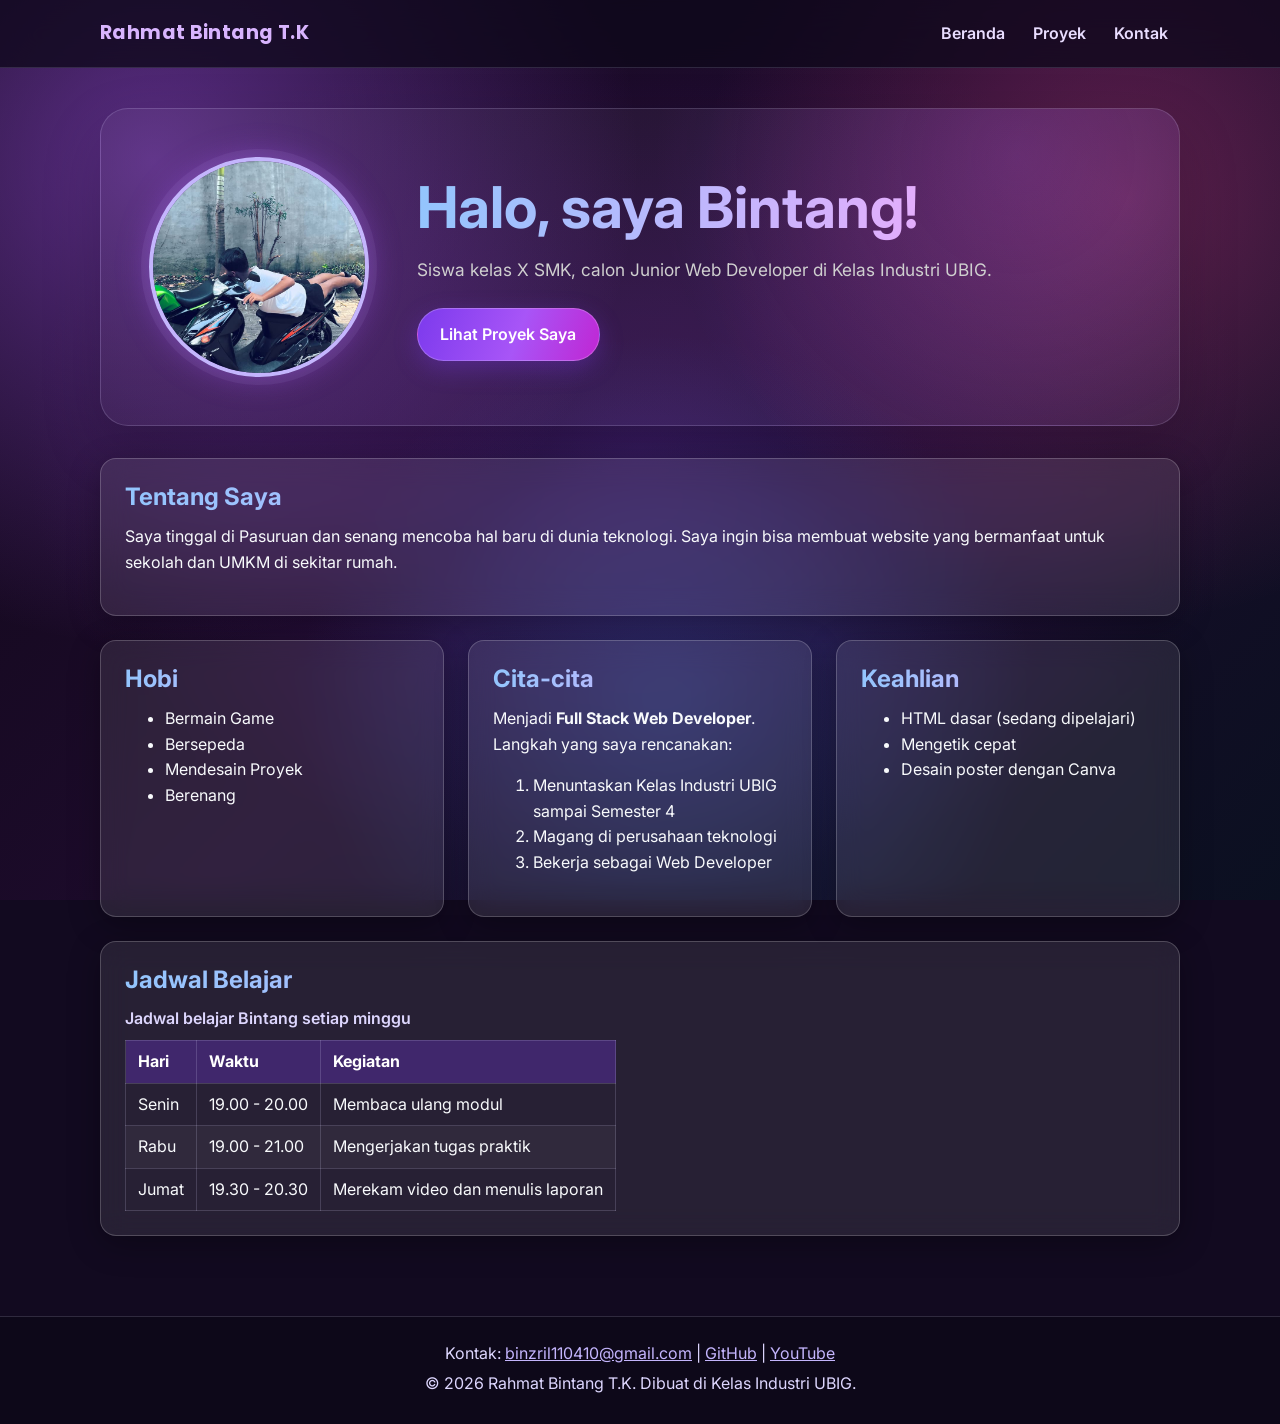
==== index.html @ 0a8d5d0e "Membuat program kasir kantin" ====
<!DOCTYPE html>
<html lang="id">
<head>
  <meta charset="UTF-8">
  <meta name="viewport" content="width=device-width, initial-scale=1.0">
  <title>Rahmat Bintang T.K | Beranda</title>
  <link rel="preconnect" href="https://fonts.googleapis.com">
  <link rel="preconnect" href="https://fonts.gstatic.com" crossorigin>
  <link href="https://fonts.googleapis.com/css2?family=Inter:wght@400;600&family=Poppins:wght@600;700&display=swap" rel="stylesheet">
  <link rel="stylesheet" href="css/style.css">
  <script src="js/latihan.js" defer></script>
  <script src="js/logika.js" defer></script>
</head>
<body>
  <header>
    <div class="container navbar">
      <h1>Rahmat Bintang T.K</h1>
      <nav class="menu-laptop">
        <ul>
          <li><a href="index.html">Beranda</a></li>
          <li><a href="proyek.html">Proyek</a></li>
          <li><a href="kontak.html">Kontak</a></li>
        </ul>
      </nav>
      <!-- Tantangan: menu ponsel yang bisa dibuka-tutup -->
      <details class="menu-ponsel">
        <summary aria-label="Buka menu navigasi">Menu</summary>
        <nav>
          <ul>
            <li><a href="index.html">Beranda</a></li>
            <li><a href="proyek.html">Proyek</a></li>
            <li><a href="kontak.html">Kontak</a></li>
          </ul>
        </nav>
      </details>
    </div>
  </header>

  <main>
    <div class="container">
      <section class="hero">
        <img src="bintang.jpeg" alt="Foto profil Bintang" width="180">
        <div>
          <h2>Halo, saya Bintang!</h2>
          <p>Siswa kelas X SMK, calon Junior Web Developer di Kelas Industri UBIG.</p>
          <a href="proyek.html" class="tombol">Lihat Proyek Saya</a>
        </div>
      </section>

      <section class="kartu">
        <h2>Tentang Saya</h2>
        <p>Saya tinggal di Pasuruan dan senang mencoba hal baru
          di dunia teknologi. Saya ingin bisa membuat website yang
          bermanfaat untuk sekolah dan UMKM di sekitar rumah.</p>
      </section>

      <div class="daftar-kartu">
        <section class="kartu">
          <h2>Hobi</h2>
          <ul>
            <li>Bermain Game</li>
            <li>Bersepeda</li>
            <li>Mendesain Proyek</li>
            <li>Berenang</li>
          </ul>
        </section>

        <section class="kartu">
          <h2>Cita-cita</h2>
          <p>Menjadi <strong>Full Stack Web Developer</strong>. Langkah yang saya rencanakan:</p>
          <ol>
            <li>Menuntaskan Kelas Industri UBIG sampai Semester 4</li>
            <li>Magang di perusahaan teknologi</li>
            <li>Bekerja sebagai Web Developer</li>
          </ol>
        </section>

        <section class="kartu">
          <h2>Keahlian</h2>
          <ul>
            <li>HTML dasar (sedang dipelajari)</li>
            <li>Mengetik cepat</li>
            <li>Desain poster dengan Canva</li>
          </ul>
        </section>
      </div>

      <section class="kartu">
        <h2>Jadwal Belajar</h2>
        <table>
          <caption>Jadwal belajar Bintang setiap minggu</caption>
          <thead>
            <tr>
              <th>Hari</th>
              <th>Waktu</th>
              <th>Kegiatan</th>
            </tr>
          </thead>
          <tbody>
            <tr>
              <td>Senin</td>
              <td>19.00 - 20.00</td>
              <td>Membaca ulang modul</td>
            </tr>
            <tr>
              <td>Rabu</td>
              <td>19.00 - 21.00</td>
              <td>Mengerjakan tugas praktik</td>
            </tr>
            <tr>
              <td>Jumat</td>
              <td>19.30 - 20.30</td>
              <td>Merekam video dan menulis laporan</td>
            </tr>
          </tbody>
        </table>
      </section>
    </div>
  </main>

  <footer>
    <p>Kontak: <a href="mailto:binzril110410@gmail.com">binzril110410@gmail.com</a> |
      <a href="https://github.com/BIINT4NG/portofolio-bintang" target="_blank" rel="noreferrer">GitHub</a> |
      <a href="https://www.youtube.com/@Rhmat%C3%9Fintang" target="_blank" rel="noreferrer">YouTube</a></p>
    <p>&copy; 2026 Rahmat Bintang T.K. Dibuat di Kelas Industri UBIG.</p>
  </footer>
</body>
</html>
---- css/style.css ----
/* Gaya portofolio Andi Pratama
   Palet: #1D3557 (utama), #E63946 (aksen), #F1FAEE (latar)
   Huruf: Poppins (judul), Inter (isi)
   Tata letak: mobile first, titik ubah 768px (tablet) dan 1024px (laptop) */

/* 1. Reset */
* {
  box-sizing: border-box;
  margin: 0;
}

img {
  max-width: 100%;
  height: auto;
}

/* 2. Dasar halaman: warna dan huruf */
body {
  font-family: "Inter", Arial, sans-serif;
  font-size: 1rem;
  line-height: 1.6;
  color: #e2e8f0;
  margin: 0;
  background-color: #120a20;

  background-image:
    radial-gradient(
      circle at 12% 18%,
      rgba(168, 85, 247, 0.48),
      transparent 36%),

    radial-gradient(
      circle at 88% 22%,
      rgba(236, 72, 153, 0.32),
      transparent 32%),

    radial-gradient(
      circle at 52% 78%,
      rgba(59, 130, 246, 0.24),
      transparent 38%),

    radial-gradient(
      ellipse at 50% 50%,
      rgba(88, 28, 135, 0.42),
      transparent 68%),

    linear-gradient(
      135deg,
      #100817,
      #1d0b2c,
      #0b1021
    );

  background-attachment: fixed;
  background-size: cover;
  min-height: 100vh;
}

h2 {
  background: linear-gradient(90deg, #93c5fd, #c4b5fd 55%, #f0abfc);
  -webkit-background-clip: text;
  -webkit-text-fill-color: transparent;
  background-clip: text;
  font-weight: 700;
  line-height: 1.2;
  margin-bottom: 0.75rem;
}

h1,
h3 {
  font-family: "Poppins", Arial, sans-serif;
  color: #f0e7ff;
  line-height: 1.3;
}

h3 {
  margin-bottom: 0.75rem;
}

p,
ul,
ol {
  margin-bottom: 1rem;
}

a {
  color: #c4b5fd;
  transition: color 180ms ease;
}

a:hover {
  color: #f0abfc;
}

/* 3. Wadah, header, dan menu */
.container {
  max-width: 1120px;
  margin: 0 auto;
  padding: 0 1.25rem;
}

header {
  position: sticky;
  top: 0;
  z-index: 10;
  background: rgba(15, 8, 28, 0.78);
  -webkit-backdrop-filter: blur(18px);
  backdrop-filter: blur(18px);
  color: #fdfcfc;
  padding: 0.8rem 0;
  border-bottom: 1px solid rgba(221, 214, 254, 0.15);
}

header h1 {
  color: #d8b4fe;
  font-size: 1.2rem;
  letter-spacing: 0.02em;
}

.navbar {
  display: flex;
  flex-wrap: wrap;
  justify-content: space-between;
  align-items: center;
  gap: 0.5rem;
}

nav ul {
  display: flex;
  gap: 0.25rem;
  padding: 0;
  margin: 0;
  list-style: none;
}

nav a {
  display: inline-block;
  padding: 0.5rem 0.75rem;
  border-radius: 999px;
  color: #e9ddff;
  font-weight: 600;
  text-decoration: none;
  transition: background-color 180ms ease, color 180ms ease, transform 180ms ease;
}

nav a:hover {
  background: rgba(196, 181, 253, 0.14);
  color: #ffffff;
  transform: translateY(-1px);
}

/* Tantangan: menu ponsel buka-tutup dengan details */
.menu-laptop {
  display: none;
}

.menu-ponsel summary {
  padding: 0.5rem 0.75rem;
  border: 1px solid rgba(221, 214, 254, 0.35);
  border-radius: 999px;
  font-weight: 600;
  cursor: pointer;
  list-style: none;
}

.menu-ponsel summary::-webkit-details-marker {
  display: none;
}

.menu-ponsel[open] {
  position: relative;
}

.menu-ponsel nav {
  position: absolute;
  top: calc(100% + 0.5rem);
  right: 0;
  min-width: 10rem;
  padding: 0.5rem;
  border: 1px solid rgba(221, 214, 254, 0.2);
  border-radius: 14px;
  background: rgba(22, 12, 39, 0.96);
  box-shadow: 0 16px 36px rgba(0, 0, 0, 0.32);
}

.menu-ponsel ul {
  flex-direction: column;
  gap: 0.25rem;
  margin: 0;
}

/* 4. Isi utama, hero, dan kartu */
main {
  padding: 1.5rem 0;
}

.hero {
  display: flex;
  flex-direction: column;
  align-items: center;
  gap: 2rem;
  margin-bottom: 2rem;
  padding: 2rem 1.25rem;
  border: 1px solid rgba(221, 214, 254, 0.18);
  border-radius: 28px;
  background-color: rgba(255, 255, 255, 0.045);
  background-image: radial-gradient(circle at 85% 15%, rgba(168, 85, 247, 0.2), transparent 38%);
  box-shadow: 0 24px 60px rgba(0, 0, 0, 0.2);
  text-align: center;
}

.hero img {
  flex: 0 0 auto;
  border: 4px solid #c4b5fd;
  border-radius: 50%;
  object-fit: cover;
  width: 180px;
  height: 180px;
  box-shadow: 0 0 0 8px rgba(196, 181, 253, 0.08), 0 0 32px rgba(168, 85, 247, 0.42);
}

.hero h2 {
  margin-bottom: 0.85rem;
  font-size: clamp(2.2rem, 8vw, 3.6rem);
}

.hero p {
  max-width: 38rem;
  margin-bottom: 1.5rem;
  color: #cfcfcf;
  font-size: 1.08rem;
}

.tombol {
  display: inline-block;
  padding: 0.8rem 1.4rem;
  border: 1px solid rgba(255, 255, 255, 0.22);
  border-radius: 999px;
  background: linear-gradient(110deg, #7c3aed, #a855f7 55%, #c026d3);
  color: #ffffff;
  font-weight: 600;
  text-decoration: none;
  box-shadow: 0 8px 24px rgba(124, 58, 237, 0.32);
  transition: transform 180ms ease, box-shadow 180ms ease;
}

.tombol:hover {
  color: #ffffff;
  transform: translateY(-2px);
  box-shadow: 0 12px 30px rgba(168, 85, 247, 0.42);
}

.kartu {
  color: #f8fafc;
  background: rgba(255, 255, 255, 0.09);
  -webkit-backdrop-filter: blur(14px);
  backdrop-filter: blur(14px);
  padding: 1rem;
  margin-bottom: 1.5rem;
  border: 1px solid rgba(255, 255, 255, 0.2);
  border-radius: 16px;
  box-shadow: 0 8px 32px rgba(0, 0, 0, 0.3);
}

.kartu h2 {
  margin-top: 0;
}

.daftar-kartu {
  display: flex;
  flex-wrap: wrap;
  gap: 1.5rem;
  margin-bottom: 1.5rem;
}

.daftar-kartu .kartu {
  flex: 1 1 280px;
  margin-bottom: 0;
  transition: transform 200ms ease, border-color 200ms ease, box-shadow 200ms ease;
}

.daftar-kartu .kartu:hover {
  transform: translateY(-5px);
  border-color: rgba(196, 181, 253, 0.45);
  box-shadow: 0 16px 38px rgba(0, 0, 0, 0.38);
}

article img {
  display: block;
  width: 100%;
  max-height: 220px;
  margin-bottom: 1rem;
  object-fit: cover;
  border-radius: 8px;
  border: 1px solid rgba(255, 255, 255, 0.2);
}

/* 5. Tabel */
table {
  display: block;
  width: 100%;
  overflow-x: auto;
  border-collapse: collapse;
  white-space: nowrap;
}

caption {
  font-weight: 600;
  text-align: left;
  margin-bottom: 0.5rem;
  color: #ddd6fe;
}

th,
td {
  border: 1px solid rgba(221, 214, 254, 0.18);
  padding: 0.5rem 0.75rem;
  text-align: left;
}

th {
  background: rgba(124, 58, 237, 0.3);
  color: #ffffff;
}

tbody tr:nth-child(even) {
  background: rgba(255, 255, 255, 0.045);
}

/* 6. Form */
label {
  font-weight: 600;
}

input,
select,
textarea {
  width: 100%;
  max-width: 22rem;
  padding: 0.6rem;
  margin-top: 0.25rem;
  border: 1px solid rgba(221, 214, 254, 0.28);
  border-radius: 6px;
  background: rgba(18, 10, 32, 0.55);
  color: #f8fafc;
  font-family: inherit;
  font-size: 1rem;
}

input::placeholder,
textarea::placeholder {
  color: #a99abb;
}

input:focus,
select:focus,
textarea:focus {
  outline: 2px solid #c4b5fd;
  outline-offset: 2px;
  border-color: transparent;
}

button {
  padding: 0.75rem 1.5rem;
  border: none;
  border-radius: 6px;
  background: linear-gradient(110deg, #7c3aed, #a855f7 55%, #c026d3);
  color: #FFFFFF;
  font-family: inherit;
  font-size: 1rem;
  font-weight: 600;
  cursor: pointer;
  transition: transform 180ms ease, box-shadow 180ms ease;
}

button:hover {
  transform: translateY(-2px);
  box-shadow: 0 8px 22px rgba(168, 85, 247, 0.35);
}

.kartu details {
  padding: 0.9rem 0;
  border-top: 1px solid rgba(221, 214, 254, 0.16);
}

.kartu details summary {
  color: #f0e7ff;
  font-weight: 600;
  cursor: pointer;
}

.kartu details p {
  margin: 0.75rem 0 0;
  color: #ddd6fe;
}

/* 7. Footer */
footer {
  margin-top: 1rem;
  border-top: 1px solid rgba(221, 214, 254, 0.16);
  background: rgba(12, 7, 23, 0.72);
  color: #ddd6fe;
  text-align: center;
  padding: 1.5rem;
}

footer p {
  margin-bottom: 0.25rem;
}

footer a {
  color: #c4b5fd;
}

/* 8. Tablet: lebar layar 768px ke atas */
@media (min-width: 768px) {
  .menu-laptop {
    display: block;
  }

  .menu-ponsel {
    display: none;
  }

  .hero {
    flex-direction: row;
    padding: 3rem;
    text-align: left;
  }

  .hero img {
    width: 220px;
    height: 220px;
  }

  .kartu {
    padding: 1.5rem;
  }
}

/* 9. Laptop: lebar layar 1024px ke atas */
@media (min-width: 1024px) {
  main {
    padding: 2.5rem 0;
  }

  .hero {
    gap: 3rem;
  }
}

@media (prefers-reduced-motion: reduce) {
  *,
  *::before,
  *::after {
    scroll-behavior: auto !important;
    transition-duration: 0.01ms !important;
  }
}
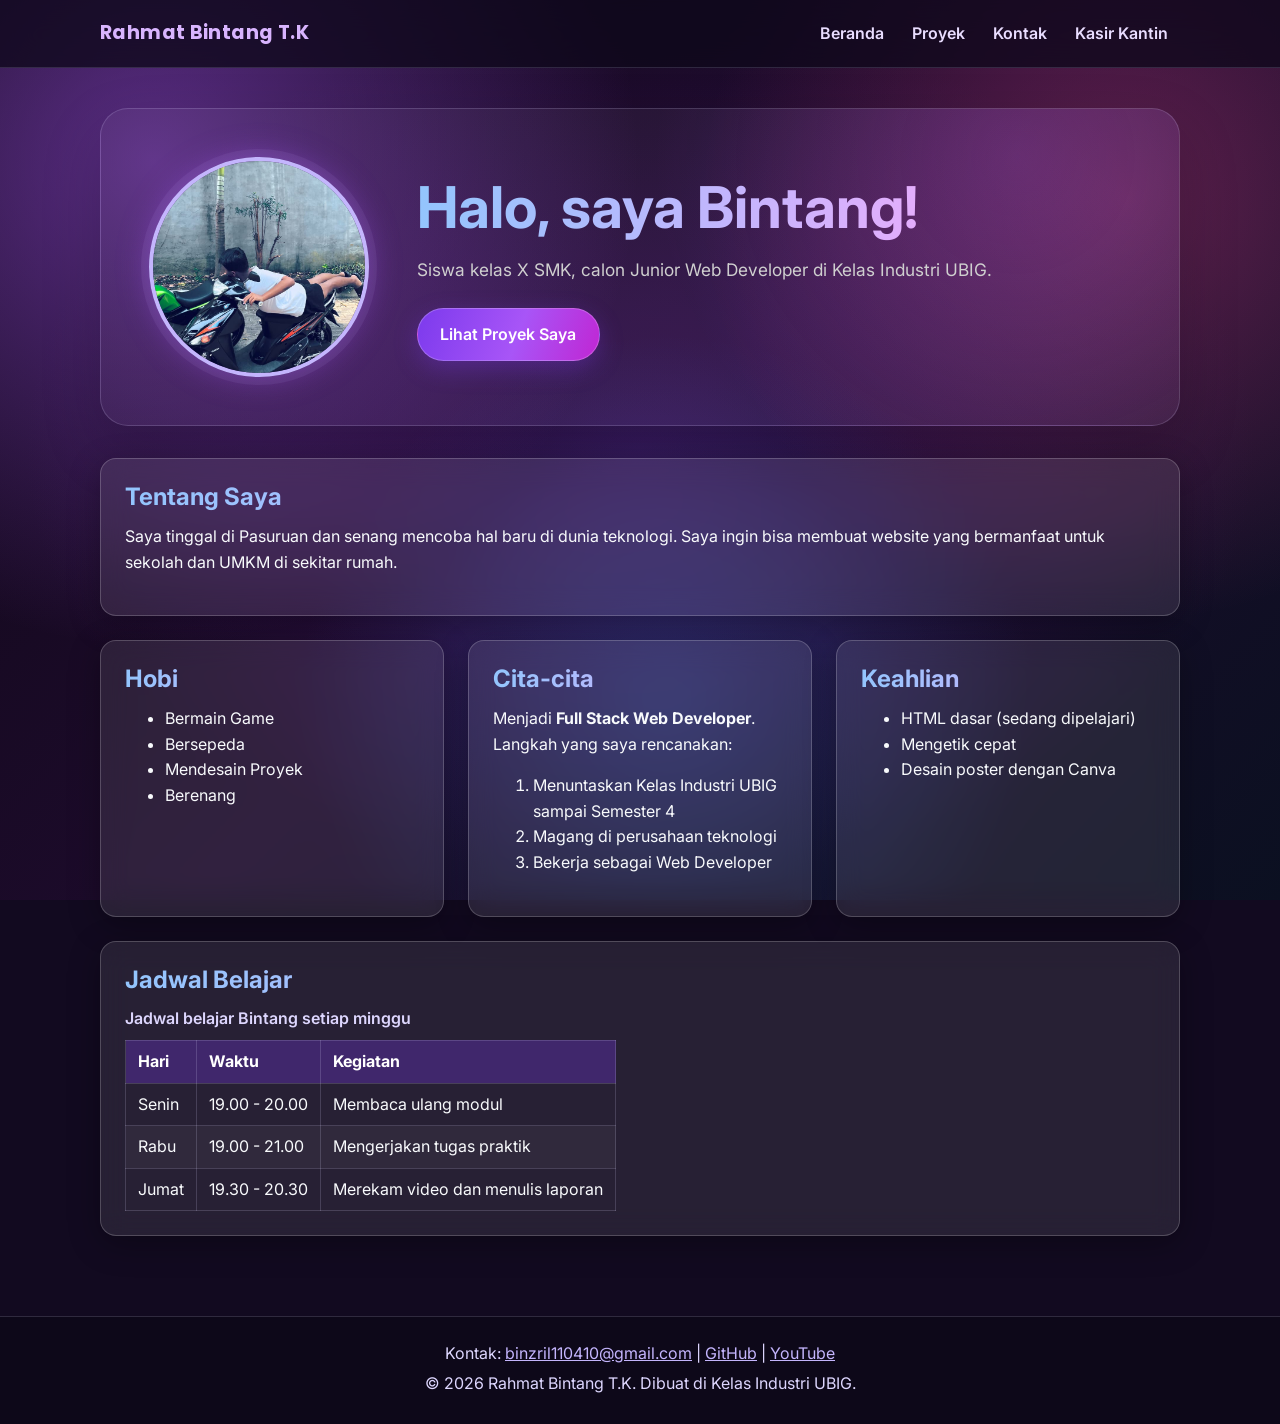
==== commit 7d0d1f12: "feat:Menambah link kasir kantin" ====
--- a/index.html
+++ b/index.html
@@ -20,6 +20,7 @@
           <li><a href="index.html">Beranda</a></li>
           <li><a href="proyek.html">Proyek</a></li>
           <li><a href="kontak.html">Kontak</a></li>
+          <li><a href="kasir-kantin/KasirKantinSMKN1Pasuruan.html">Kasir Kantin</a></li>
         </ul>
       </nav>
       <!-- Tantangan: menu ponsel yang bisa dibuka-tutup -->
@@ -30,6 +31,7 @@
             <li><a href="index.html">Beranda</a></li>
             <li><a href="proyek.html">Proyek</a></li>
             <li><a href="kontak.html">Kontak</a></li>
+            <li><a href="kasir-kantin/KasirKantinSMKN1Pasuruan.html">Kasir Kantin</a></li>
           </ul>
         </nav>
       </details>
--- a/css/style.css
+++ b/css/style.css
@@ -1,8 +1,3 @@
-/* Gaya portofolio Andi Pratama
-   Palet: #1D3557 (utama), #E63946 (aksen), #F1FAEE (latar)
-   Huruf: Poppins (judul), Inter (isi)
-   Tata letak: mobile first, titik ubah 768px (tablet) dan 1024px (laptop) */
-
 /* 1. Reset */
 * {
   box-sizing: border-box;
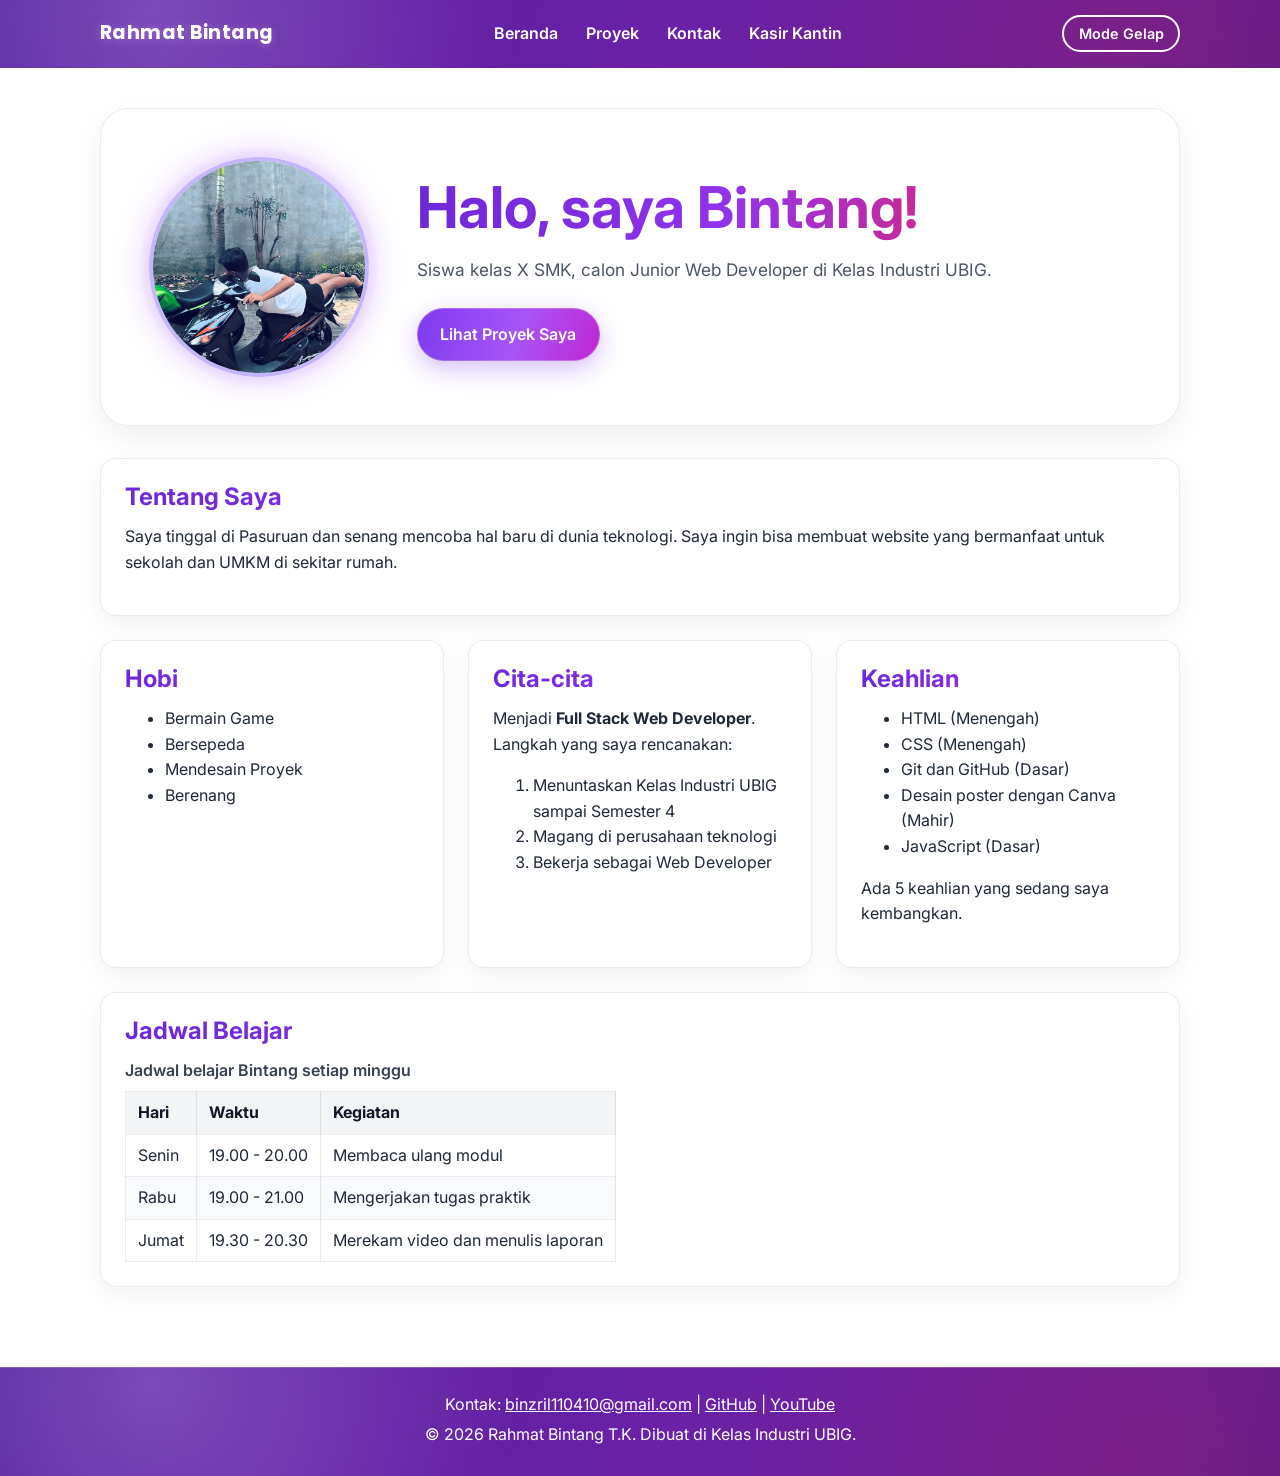
==== commit cb3ef17d: "feat: tambah keahlian dinamis, mode gelap, dan filter proyek" ====
--- a/index.html
+++ b/index.html
@@ -8,13 +8,13 @@
   <link rel="preconnect" href="https://fonts.gstatic.com" crossorigin>
   <link href="https://fonts.googleapis.com/css2?family=Inter:wght@400;600&family=Poppins:wght@600;700&display=swap" rel="stylesheet">
   <link rel="stylesheet" href="css/style.css">
-  <script src="js/latihan.js" defer></script>
-  <script src="js/logika.js" defer></script>
+  <script src="js/main.js" defer></script>
+
 </head>
 <body>
   <header>
     <div class="container navbar">
-      <h1>Rahmat Bintang T.K</h1>
+      <h1>Rahmat Bintang</h1>
       <nav class="menu-laptop">
         <ul>
           <li><a href="index.html">Beranda</a></li>
@@ -23,6 +23,8 @@
           <li><a href="kasir-kantin/KasirKantinSMKN1Pasuruan.html">Kasir Kantin</a></li>
         </ul>
       </nav>
+      <button type="button" id="tombol-tema" class="tombol-tema">Mode Gelap</button>
+
       <!-- Tantangan: menu ponsel yang bisa dibuka-tutup -->
       <details class="menu-ponsel">
         <summary aria-label="Buka menu navigasi">Menu</summary>
@@ -41,7 +43,7 @@
   <main>
     <div class="container">
       <section class="hero">
-        <img src="bintang.jpeg" alt="Foto profil Bintang" width="180">
+        <img src="png/bintang.jpeg" alt="Foto profil Bintang" width="180">
         <div>
           <h2>Halo, saya Bintang!</h2>
           <p>Siswa kelas X SMK, calon Junior Web Developer di Kelas Industri UBIG.</p>
@@ -79,11 +81,8 @@
 
         <section class="kartu">
           <h2>Keahlian</h2>
-          <ul>
-            <li>HTML dasar (sedang dipelajari)</li>
-            <li>Mengetik cepat</li>
-            <li>Desain poster dengan Canva</li>
-          </ul>
+          <ul id="daftar-skill"></ul>
+          <p id="jumlah-skill"></p>
         </section>
       </div>
 
--- a/css/style.css
+++ b/css/style.css
@@ -7,6 +7,17 @@
 img {
   max-width: 100%;
   height: auto;
+}
+
+:root {
+--warna-utama: #1D3557;
+--warna-judul: #1D3557;
+--warna-aksen: #E63946;
+--warna-tautan: #E63946;
+--warna-latar: #F1FAEE;
+--warna-teks: #333333;
+--warna-kartu: #FFFFFF;
+--warna-garis: #DDDDDD;
 }
 
 /* 2. Dasar halaman: warna dan huruf */
@@ -14,45 +25,17 @@
   font-family: "Inter", Arial, sans-serif;
   font-size: 1rem;
   line-height: 1.6;
-  color: #e2e8f0;
+  color: #1f2937;
   margin: 0;
-  background-color: #120a20;
-
-  background-image:
-    radial-gradient(
-      circle at 12% 18%,
-      rgba(168, 85, 247, 0.48),
-      transparent 36%),
-
-    radial-gradient(
-      circle at 88% 22%,
-      rgba(236, 72, 153, 0.32),
-      transparent 32%),
-
-    radial-gradient(
-      circle at 52% 78%,
-      rgba(59, 130, 246, 0.24),
-      transparent 38%),
-
-    radial-gradient(
-      ellipse at 50% 50%,
-      rgba(88, 28, 135, 0.42),
-      transparent 68%),
-
-    linear-gradient(
-      135deg,
-      #100817,
-      #1d0b2c,
-      #0b1021
-    );
-
+  background-color: #ffffff;
+  background-image: none;
   background-attachment: fixed;
   background-size: cover;
   min-height: 100vh;
 }
 
 h2 {
-  background: linear-gradient(90deg, #93c5fd, #c4b5fd 55%, #f0abfc);
+  background: linear-gradient(90deg, #6d28d9, #9333ea 55%, #db2777);
   -webkit-background-clip: text;
   -webkit-text-fill-color: transparent;
   background-clip: text;
@@ -64,7 +47,7 @@
 h1,
 h3 {
   font-family: "Poppins", Arial, sans-serif;
-  color: #f0e7ff;
+  color: #111827;
   line-height: 1.3;
 }
 
@@ -98,18 +81,22 @@
   position: sticky;
   top: 0;
   z-index: 10;
-  background: rgba(15, 8, 28, 0.78);
+  background:
+    radial-gradient(circle at 12% 15%, rgba(216, 180, 254, 0.3), transparent 32%),
+    radial-gradient(circle at 88% 85%, rgba(219, 39, 119, 0.24), transparent 38%),
+    linear-gradient(115deg, #4c1d95, #6b21a8 52%, #581c87);
   -webkit-backdrop-filter: blur(18px);
   backdrop-filter: blur(18px);
-  color: #fdfcfc;
+  color: #111827;
   padding: 0.8rem 0;
-  border-bottom: 1px solid rgba(221, 214, 254, 0.15);
+  border-bottom: 1px solid rgba(15, 23, 42, 0.08);
 }
 
 header h1 {
-  color: #d8b4fe;
+  color: #ffffff;
   font-size: 1.2rem;
   letter-spacing: 0.02em;
+  text-shadow: 0 1px 8px rgba(216, 180, 254, 0.35);
 }
 
 .navbar {
@@ -132,15 +119,15 @@
   display: inline-block;
   padding: 0.5rem 0.75rem;
   border-radius: 999px;
-  color: #e9ddff;
+  color: #ffffff;
   font-weight: 600;
   text-decoration: none;
   transition: background-color 180ms ease, color 180ms ease, transform 180ms ease;
 }
 
 nav a:hover {
-  background: rgba(196, 181, 253, 0.14);
-  color: #ffffff;
+  background: rgba(139, 92, 246, 0.08);
+  color: #111827;
   transform: translateY(-1px);
 }
 
@@ -151,8 +138,9 @@
 
 .menu-ponsel summary {
   padding: 0.5rem 0.75rem;
-  border: 1px solid rgba(221, 214, 254, 0.35);
+  border: 1px solid rgba(255, 255, 255, 0.75);
   border-radius: 999px;
+  color: #ffffff;
   font-weight: 600;
   cursor: pointer;
   list-style: none;
@@ -172,10 +160,10 @@
   right: 0;
   min-width: 10rem;
   padding: 0.5rem;
-  border: 1px solid rgba(221, 214, 254, 0.2);
+  border: 1px solid rgba(76, 11, 108, 0.883);
   border-radius: 14px;
-  background: rgba(22, 12, 39, 0.96);
-  box-shadow: 0 16px 36px rgba(0, 0, 0, 0.32);
+  background: #ffffff;
+  box-shadow: 0 16px 36px rgba(33, 15, 42, 0.549);
 }
 
 .menu-ponsel ul {
@@ -196,11 +184,11 @@
   gap: 2rem;
   margin-bottom: 2rem;
   padding: 2rem 1.25rem;
-  border: 1px solid rgba(221, 214, 254, 0.18);
+  border: 1px solid rgba(15, 23, 42, 0.08);
   border-radius: 28px;
-  background-color: rgba(255, 255, 255, 0.045);
-  background-image: radial-gradient(circle at 85% 15%, rgba(168, 85, 247, 0.2), transparent 38%);
-  box-shadow: 0 24px 60px rgba(0, 0, 0, 0.2);
+  background-color: #ffffff;
+  background-image: none;
+  box-shadow: 0 12px 30px rgba(15, 23, 42, 0.06);
   text-align: center;
 }
 
@@ -222,7 +210,7 @@
 .hero p {
   max-width: 38rem;
   margin-bottom: 1.5rem;
-  color: #cfcfcf;
+  color: #4b5563;
   font-size: 1.08rem;
 }
 
@@ -246,15 +234,15 @@
 }
 
 .kartu {
-  color: #f8fafc;
-  background: rgba(255, 255, 255, 0.09);
+  color: #1f2937;
+  background: #ffffff;
   -webkit-backdrop-filter: blur(14px);
   backdrop-filter: blur(14px);
   padding: 1rem;
   margin-bottom: 1.5rem;
-  border: 1px solid rgba(255, 255, 255, 0.2);
+  border: 1px solid rgba(15, 23, 42, 0.08);
   border-radius: 16px;
-  box-shadow: 0 8px 32px rgba(0, 0, 0, 0.3);
+  box-shadow: 0 8px 24px rgba(15, 23, 42, 0.05);
 }
 
 .kartu h2 {
@@ -268,16 +256,35 @@
   margin-bottom: 1.5rem;
 }
 
+.galeri-proyek {
+  display: grid;
+  grid-template-columns: repeat(auto-fit, minmax(min(100%, 420px), 1fr));
+  align-items: stretch;
+}
+
 .daftar-kartu .kartu {
   flex: 1 1 280px;
   margin-bottom: 0;
   transition: transform 200ms ease, border-color 200ms ease, box-shadow 200ms ease;
 }
 
+.galeri-proyek .kartu {
+  display: flex;
+  flex-direction: column;
+}
+
 .daftar-kartu .kartu:hover {
   transform: translateY(-5px);
   border-color: rgba(196, 181, 253, 0.45);
   box-shadow: 0 16px 38px rgba(0, 0, 0, 0.38);
+}
+
+.galeri-proyek .kartu img {
+  height: auto;
+  max-height: 560px;
+  object-fit: contain;
+  background: #f3f4f6;
+  border: 1px solid #d1d5db;
 }
 
 article img {
@@ -303,23 +310,23 @@
   font-weight: 600;
   text-align: left;
   margin-bottom: 0.5rem;
-  color: #ddd6fe;
+  color: #374151;
 }
 
 th,
 td {
-  border: 1px solid rgba(221, 214, 254, 0.18);
+  border: 1px solid rgba(15, 23, 42, 0.08);
   padding: 0.5rem 0.75rem;
   text-align: left;
 }
 
 th {
-  background: rgba(124, 58, 237, 0.3);
-  color: #ffffff;
+  background: #f3f4f6;
+  color: #111827;
 }
 
 tbody tr:nth-child(even) {
-  background: rgba(255, 255, 255, 0.045);
+  background: #f9fafb;
 }
 
 /* 6. Form */
@@ -334,17 +341,17 @@
   max-width: 22rem;
   padding: 0.6rem;
   margin-top: 0.25rem;
-  border: 1px solid rgba(221, 214, 254, 0.28);
+  border: 1px solid rgba(15, 23, 42, 0.12);
   border-radius: 6px;
-  background: rgba(18, 10, 32, 0.55);
-  color: #f8fafc;
+  background: #ffffff;
+  color: #111827;
   font-family: inherit;
   font-size: 1rem;
 }
 
 input::placeholder,
 textarea::placeholder {
-  color: #a99abb;
+  color: #6b7280;
 }
 
 input:focus,
@@ -379,22 +386,25 @@
 }
 
 .kartu details summary {
-  color: #f0e7ff;
+  color: #111827;
   font-weight: 600;
   cursor: pointer;
 }
 
 .kartu details p {
   margin: 0.75rem 0 0;
-  color: #ddd6fe;
+  color: #4b5563;
 }
 
 /* 7. Footer */
 footer {
   margin-top: 1rem;
-  border-top: 1px solid rgba(221, 214, 254, 0.16);
-  background: rgba(12, 7, 23, 0.72);
-  color: #ddd6fe;
+  border-top: 1px solid rgba(255, 255, 255, 0.2);
+  background:
+    radial-gradient(circle at 12% 15%, rgba(216, 180, 254, 0.3), transparent 32%),
+    radial-gradient(circle at 88% 85%, rgba(219, 39, 119, 0.24), transparent 38%),
+    linear-gradient(115deg, #4c1d95, #6b21a8 52%, #581c87);
+  color: #ffffff;
   text-align: center;
   padding: 1.5rem;
 }
@@ -404,7 +414,7 @@
 }
 
 footer a {
-  color: #c4b5fd;
+  color: #ffffff;
 }
 
 /* 8. Tablet: lebar layar 768px ke atas */
@@ -452,3 +462,155 @@
     transition-duration: 0.01ms !important;
   }
 }
+
+/* 10. Tombol tema, filter, dan label kategori */
+.tombol-tema {
+  padding: 0.5rem 0.9rem;
+  border: 2px solid #ffffff;
+  border-radius: 999px;
+  background: transparent;
+  color: #ffffff;
+  font-size: 0.9rem;
+}
+
+.filter {
+  display: flex;
+  flex-wrap: wrap;
+  gap: 0.5rem;
+  margin-bottom: 1rem;
+}
+
+.tombol-filter {
+  padding: 0.5rem 1rem;
+  border: 2px solid var(--warna-garis);
+  border-radius: 999px;
+  background: var(--warna-kartu);
+  color: var(--warna-judul);
+}
+
+.tombol-filter.aktif {
+  border-color: var(--warna-utama);
+  background: var(--warna-utama);
+  color: #ffffff;
+}
+
+.label {
+  display: inline-block;
+  padding: 0.1rem 0.6rem;
+  margin-bottom: 0.5rem;
+  border-radius: 999px;
+  background: var(--warna-latar);
+  color: var(--warna-judul);
+  font-size: 0.85rem;
+  font-weight: 600;
+}
+
+/* 11. Tema gelap */
+body.gelap {
+  background-color: #182433;
+  color: #e3e8ee;
+}
+
+body.gelap header {
+  background: #182433;
+  border-bottom-color: #344356;
+}
+
+body.gelap h1,
+body.gelap h3,
+body.gelap .kartu,
+body.gelap .kartu details summary {
+  color: #e3e8ee;
+}
+
+body.gelap h2 {
+  background: linear-gradient(90deg, #5eead4, #fda4af 55%, #facc15);
+  -webkit-background-clip: text;
+  background-clip: text;
+  color: transparent;
+  -webkit-text-fill-color: transparent;
+}
+
+body.gelap .hero,
+body.gelap .kartu,
+body.gelap footer {
+  background-color: #1b2838;
+  border-color: #344356;
+}
+
+body.gelap footer {
+  background: #182433;
+}
+
+body.gelap .daftar-kartu .kartu {
+  background: linear-gradient(
+    135deg,
+    rgba(94, 234, 212, 0.16),
+    rgba(253, 164, 175, 0.16) 55%,
+    rgba(250, 204, 21, 0.12)
+  );
+}
+
+body.gelap .hero p,
+body.gelap .kartu details p,
+body.gelap caption,
+body.gelap footer {
+  color: #cbd5e1;
+}
+
+body.gelap a,
+body.gelap footer a {
+  color: #dfcafa;
+}
+
+body.gelap th {
+  background: #26364a;
+  color: #e3e8ee;
+}
+
+body.gelap td,
+body.gelap th {
+  border-color: #46566a;
+}
+
+body.gelap tbody tr:nth-child(even) {
+  background: #223145;
+}
+
+body.gelap input,
+body.gelap select,
+body.gelap textarea {
+  background: #121a24;
+  border-color: #46566a;
+  color: #e3e8ee;
+}
+
+body.gelap .menu-ponsel nav {
+  background: #1b2838;
+  border-color: #46566a;
+}
+
+body.gelap .menu-ponsel nav a {
+  color: #e3e8ee;
+}
+
+body.gelap .tombol-filter {
+  border-color: #46566a;
+  background: #1b2838;
+  color: #e3e8ee;
+}
+
+body.gelap .tombol-filter.aktif {
+  border-color: #5eead4;
+  background: #5eead4;
+  color: #182433;
+}
+
+body.gelap .label {
+  background: #26364a;
+  color: #e3e8ee;
+}
+
+.keterangan {
+  font-size: 0.875rem;
+}
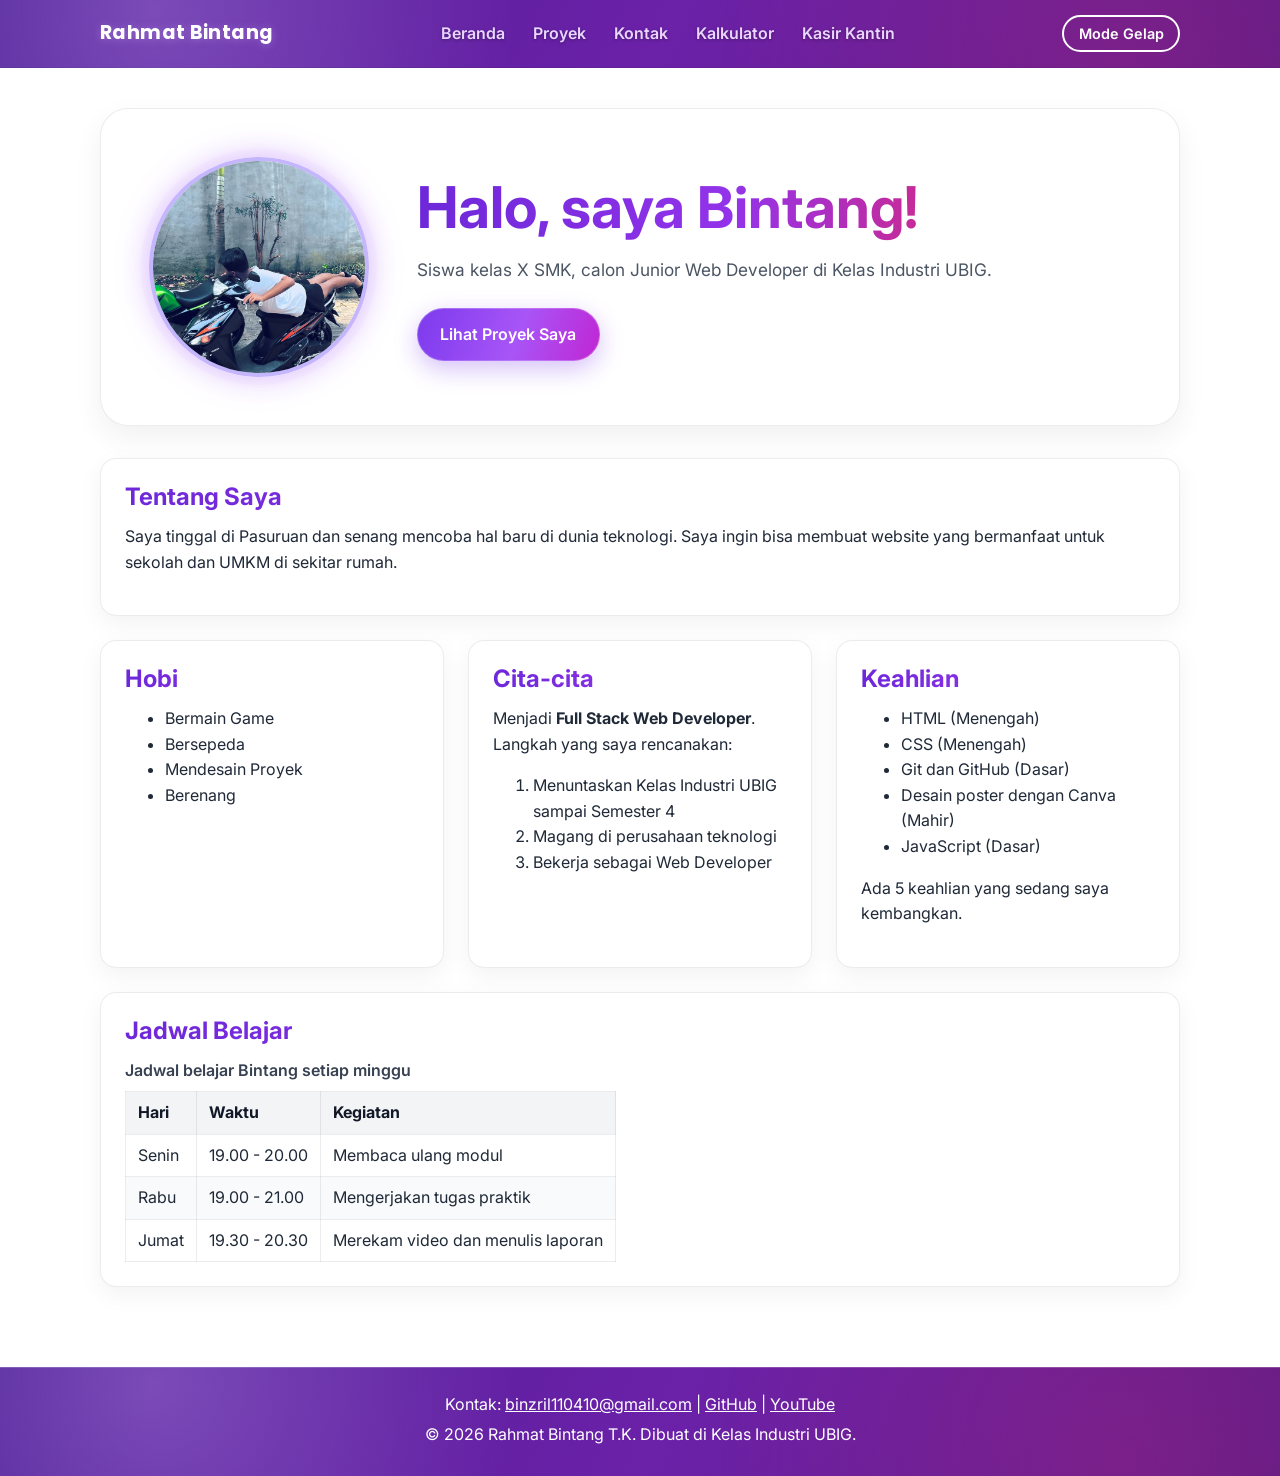
==== commit 83022590: "feat: tampilkan repositori GitHub dan keahlian dari JSON" ====
--- a/index.html
+++ b/index.html
@@ -1,16 +1,19 @@
 <!DOCTYPE html>
 <html lang="id">
+
 <head>
   <meta charset="UTF-8">
   <meta name="viewport" content="width=device-width, initial-scale=1.0">
   <title>Rahmat Bintang T.K | Beranda</title>
   <link rel="preconnect" href="https://fonts.googleapis.com">
   <link rel="preconnect" href="https://fonts.gstatic.com" crossorigin>
-  <link href="https://fonts.googleapis.com/css2?family=Inter:wght@400;600&family=Poppins:wght@600;700&display=swap" rel="stylesheet">
+  <link href="https://fonts.googleapis.com/css2?family=Inter:wght@400;600&family=Poppins:wght@600;700&display=swap"
+    rel="stylesheet">
   <link rel="stylesheet" href="css/style.css">
   <script src="js/main.js" defer></script>
 
 </head>
+
 <body>
   <header>
     <div class="container navbar">
@@ -20,6 +23,7 @@
           <li><a href="index.html">Beranda</a></li>
           <li><a href="proyek.html">Proyek</a></li>
           <li><a href="kontak.html">Kontak</a></li>
+          <li><a href="kalkulator.html">Kalkulator</a></li>
           <li><a href="kasir-kantin/KasirKantinSMKN1Pasuruan.html">Kasir Kantin</a></li>
         </ul>
       </nav>
@@ -33,6 +37,7 @@
             <li><a href="index.html">Beranda</a></li>
             <li><a href="proyek.html">Proyek</a></li>
             <li><a href="kontak.html">Kontak</a></li>
+            <li><a href="kalkulator.html">Kalkulator</a></li>
             <li><a href="kasir-kantin/KasirKantinSMKN1Pasuruan.html">Kasir Kantin</a></li>
           </ul>
         </nav>
@@ -122,8 +127,10 @@
   <footer>
     <p>Kontak: <a href="mailto:binzril110410@gmail.com">binzril110410@gmail.com</a> |
       <a href="https://github.com/BIINT4NG/portofolio-bintang" target="_blank" rel="noreferrer">GitHub</a> |
-      <a href="https://www.youtube.com/@Rhmat%C3%9Fintang" target="_blank" rel="noreferrer">YouTube</a></p>
+      <a href="https://www.youtube.com/@Rhmat%C3%9Fintang" target="_blank" rel="noreferrer">YouTube</a>
+    </p>
     <p>&copy; 2026 Rahmat Bintang T.K. Dibuat di Kelas Industri UBIG.</p>
   </footer>
 </body>
-</html>
+
+</html>
--- a/css/style.css
+++ b/css/style.css
@@ -22,6 +22,8 @@
 
 /* 2. Dasar halaman: warna dan huruf */
 body {
+  display: flex;
+  flex-direction: column;
   font-family: "Inter", Arial, sans-serif;
   font-size: 1rem;
   line-height: 1.6;
@@ -136,6 +138,16 @@
   display: none;
 }
 
+.menu-laptop a {
+  color: #e9d5ff;
+  text-shadow: 0 1px 3px rgba(0, 0, 0, 0.35);
+}
+
+.menu-laptop a:hover {
+  background: rgba(255, 255, 255, 0.18);
+  color: #ffffff;
+}
+
 .menu-ponsel summary {
   padding: 0.5rem 0.75rem;
   border: 1px solid rgba(255, 255, 255, 0.75);
@@ -172,8 +184,13 @@
   margin: 0;
 }
 
+.menu-ponsel nav a {
+  color: #5b21b6;
+}
+
 /* 4. Isi utama, hero, dan kartu */
 main {
+  flex: 1;
   padding: 1.5rem 0;
 }
 
@@ -362,6 +379,30 @@
   border-color: transparent;
 }
 
+.kalkulator {
+  margin-bottom: 1.5rem;
+}
+
+.kalkulator .form-group {
+  margin-bottom: 1rem;
+}
+
+.kalkulator label,
+.kalkulator input {
+  display: block;
+}
+
+.kalkulator input {
+  width: 100%;
+  max-width: 100%;
+}
+
+#hasil {
+  margin-top: 1rem;
+  margin-bottom: 0;
+  font-weight: 600;
+}
+
 button {
   padding: 0.75rem 1.5rem;
   border: none;
@@ -480,6 +521,11 @@
   margin-bottom: 1rem;
 }
 
+#cari-proyek {
+  display: block;
+  margin-bottom: 0.5rem;
+}
+
 .tombol-filter {
   padding: 0.5rem 1rem;
   border: 2px solid var(--warna-garis);
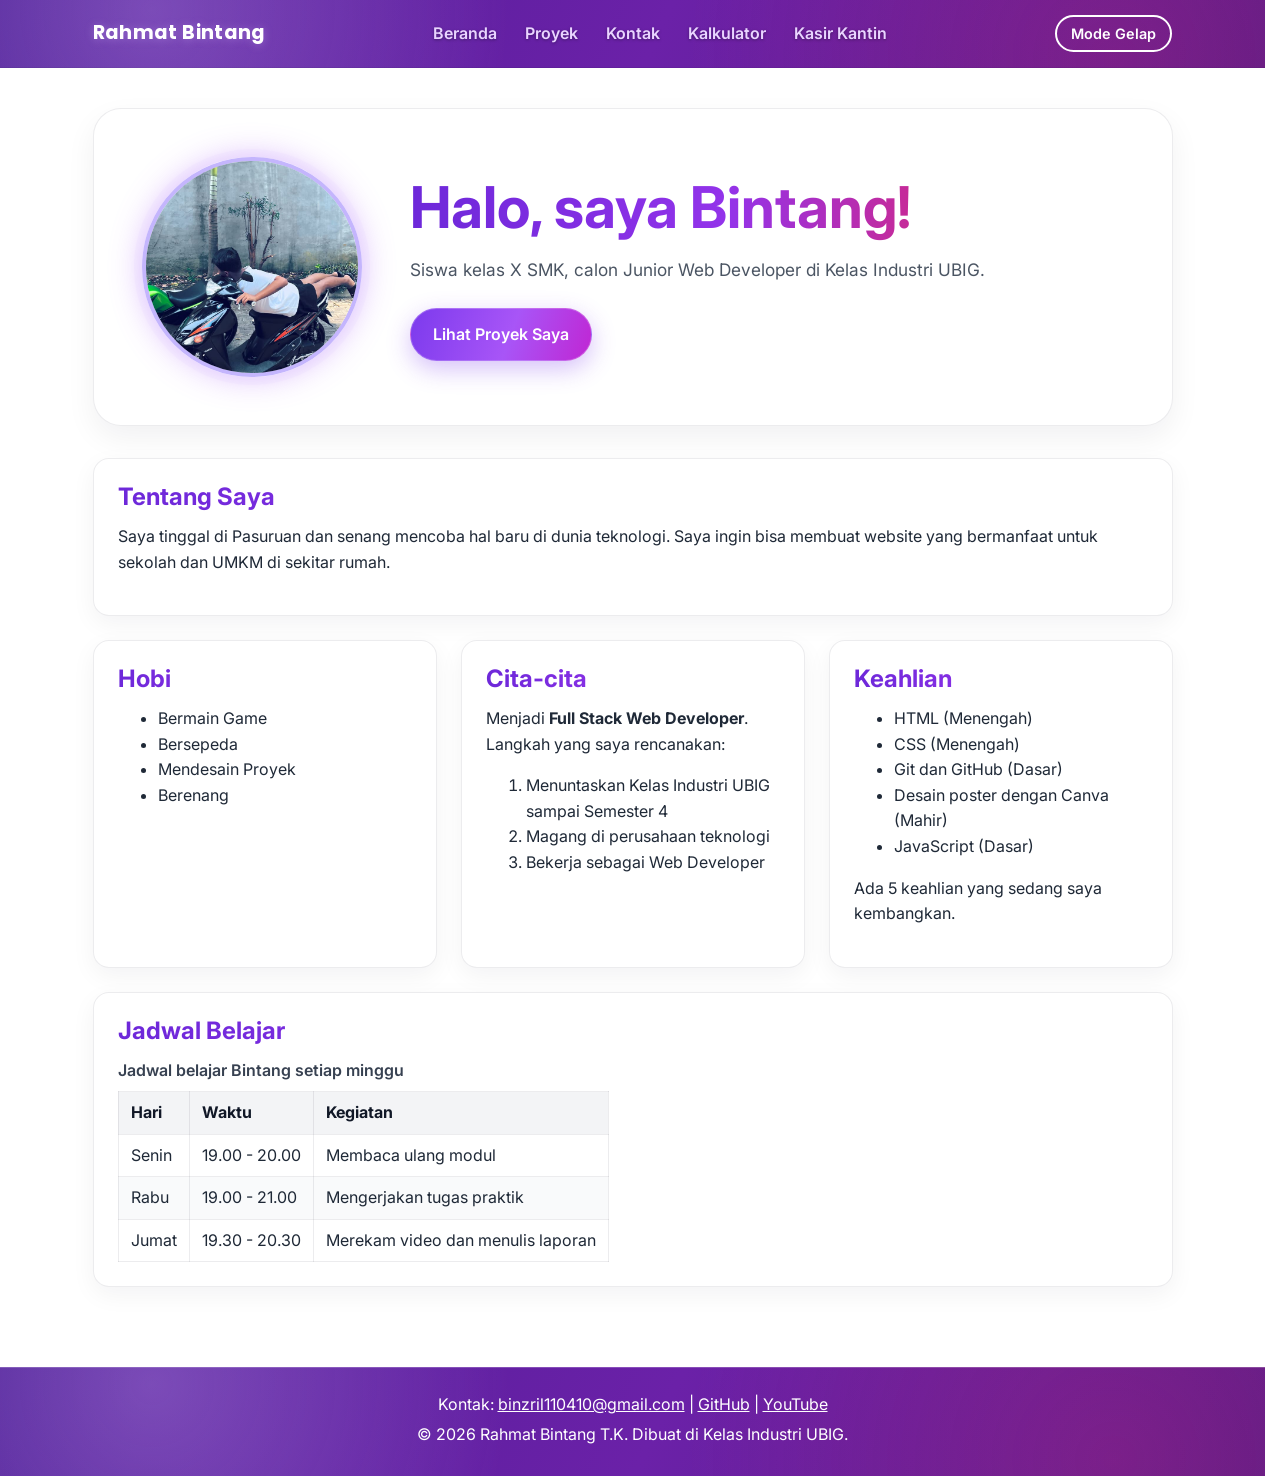
==== commit d9963c6c: "fix: perbaiki kontras, meta description, dan ukuran gambar" ====
--- a/index.html
+++ b/index.html
@@ -4,6 +4,7 @@
 <head>
   <meta charset="UTF-8">
   <meta name="viewport" content="width=device-width, initial-scale=1.0">
+  <meta name="description" content="Portofolio Rahmat Bintang, siswa SMK calon Junior Web Developer di Kelas Industri UBIG.">
   <title>Rahmat Bintang T.K | Beranda</title>
   <link rel="preconnect" href="https://fonts.googleapis.com">
   <link rel="preconnect" href="https://fonts.gstatic.com" crossorigin>
@@ -48,7 +49,7 @@
   <main>
     <div class="container">
       <section class="hero">
-        <img src="png/bintang.jpeg" alt="Foto profil Bintang" width="180">
+        <img src="png/bintang.jpeg" alt="Foto profil Bintang" width="180" height="180">
         <div>
           <h2>Halo, saya Bintang!</h2>
           <p>Siswa kelas X SMK, calon Junior Web Developer di Kelas Industri UBIG.</p>
--- a/css/style.css
+++ b/css/style.css
@@ -7,6 +7,10 @@
 img {
   max-width: 100%;
   height: auto;
+}
+
+html {
+  scrollbar-gutter: stable;
 }
 
 :root {
@@ -34,6 +38,7 @@
   background-attachment: fixed;
   background-size: cover;
   min-height: 100vh;
+  min-height: 100dvh;
 }
 
 h2 {
@@ -138,6 +143,10 @@
   display: none;
 }
 
+.menu-ponsel {
+  margin-left: auto;
+}
+
 .menu-laptop a {
   color: #e9d5ff;
   text-shadow: 0 1px 3px rgba(0, 0, 0, 0.35);
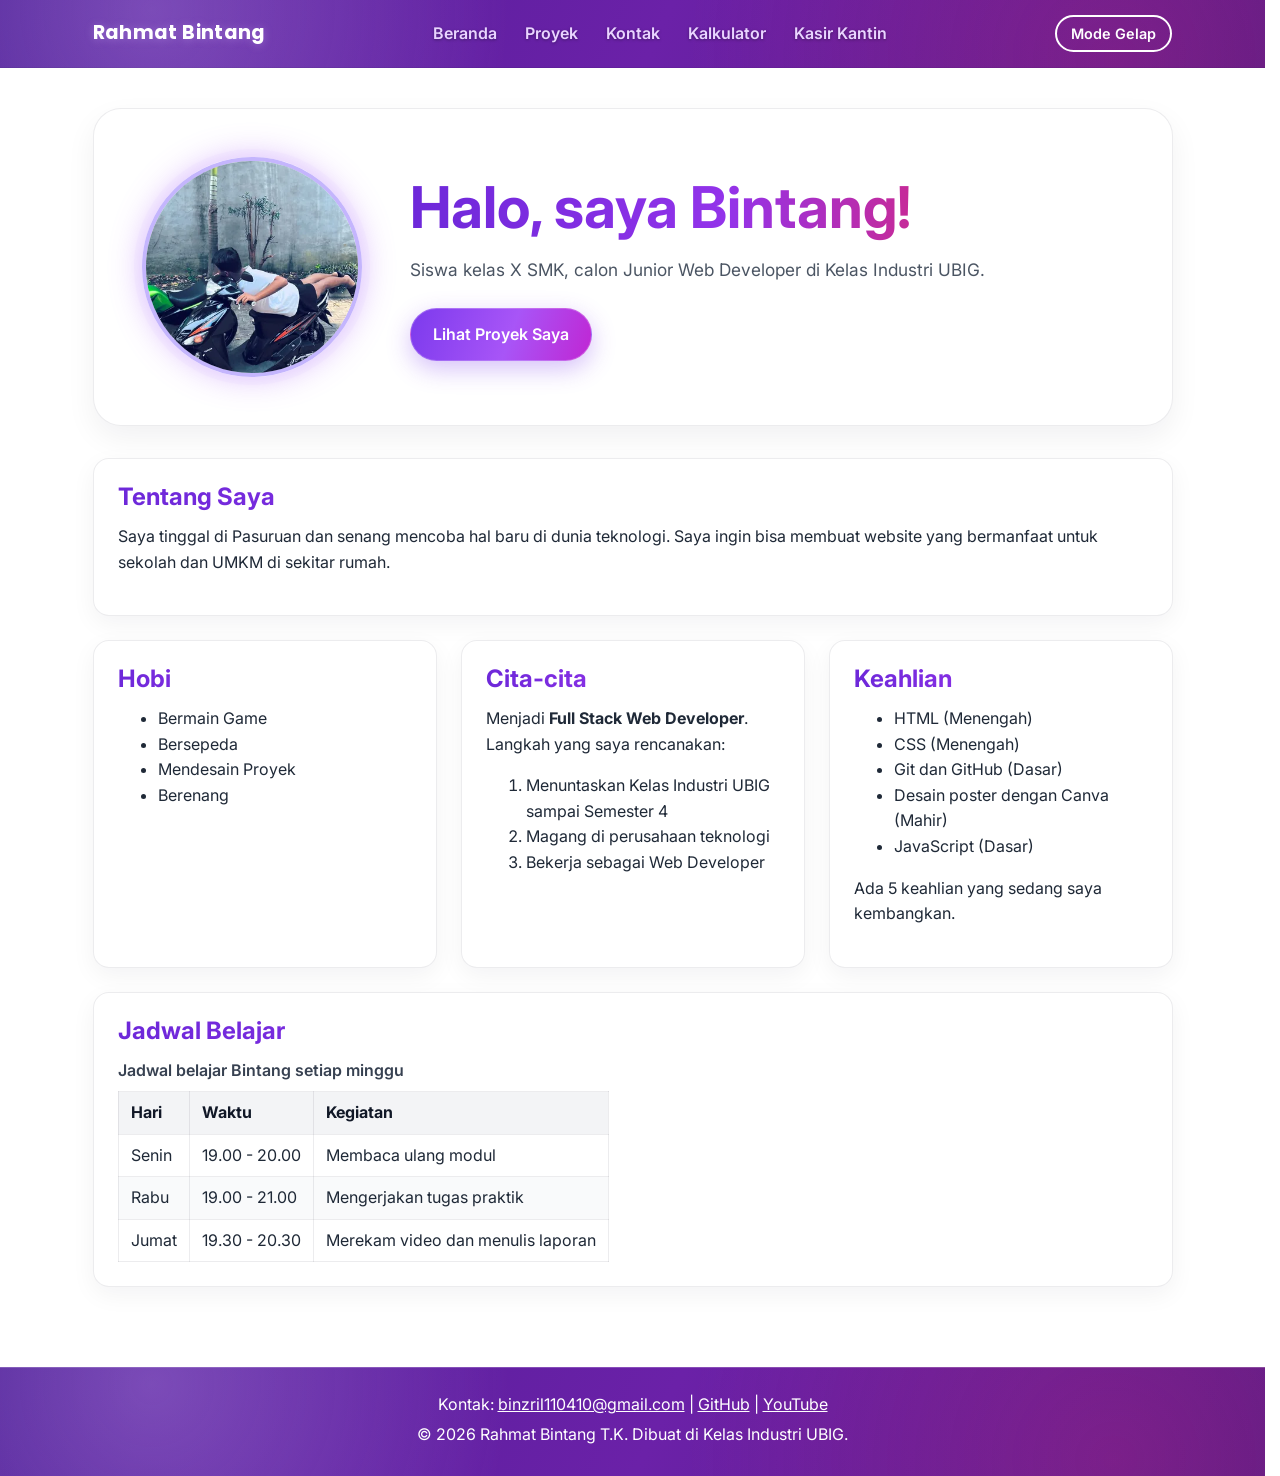
==== commit fdb965b2: "feat: Mengganti foto proyek" ====
--- a/index.html
+++ b/index.html
@@ -8,8 +8,13 @@
   <title>Rahmat Bintang T.K | Beranda</title>
   <link rel="preconnect" href="https://fonts.googleapis.com">
   <link rel="preconnect" href="https://fonts.gstatic.com" crossorigin>
-  <link href="https://fonts.googleapis.com/css2?family=Inter:wght@400;600&family=Poppins:wght@600;700&display=swap"
-    rel="stylesheet">
+  <link rel="preload" as="style"
+    href="https://fonts.googleapis.com/css2?family=Inter:wght@400;600&family=Poppins:wght@600;700&display=swap"
+    onload="this.onload=null;this.rel='stylesheet'">
+  <noscript>
+    <link rel="stylesheet"
+      href="https://fonts.googleapis.com/css2?family=Inter:wght@400;600&family=Poppins:wght@600;700&display=swap">
+  </noscript>
   <link rel="stylesheet" href="css/style.css">
   <script src="js/main.js" defer></script>
 
@@ -49,7 +54,7 @@
   <main>
     <div class="container">
       <section class="hero">
-        <img src="png/bintang.jpeg" alt="Foto profil Bintang" width="180" height="180">
+        <img src="png/bintang.webp" alt="Foto profil Bintang" width="180" height="180" fetchpriority="high">
         <div>
           <h2>Halo, saya Bintang!</h2>
           <p>Siswa kelas X SMK, calon Junior Web Developer di Kelas Industri UBIG.</p>
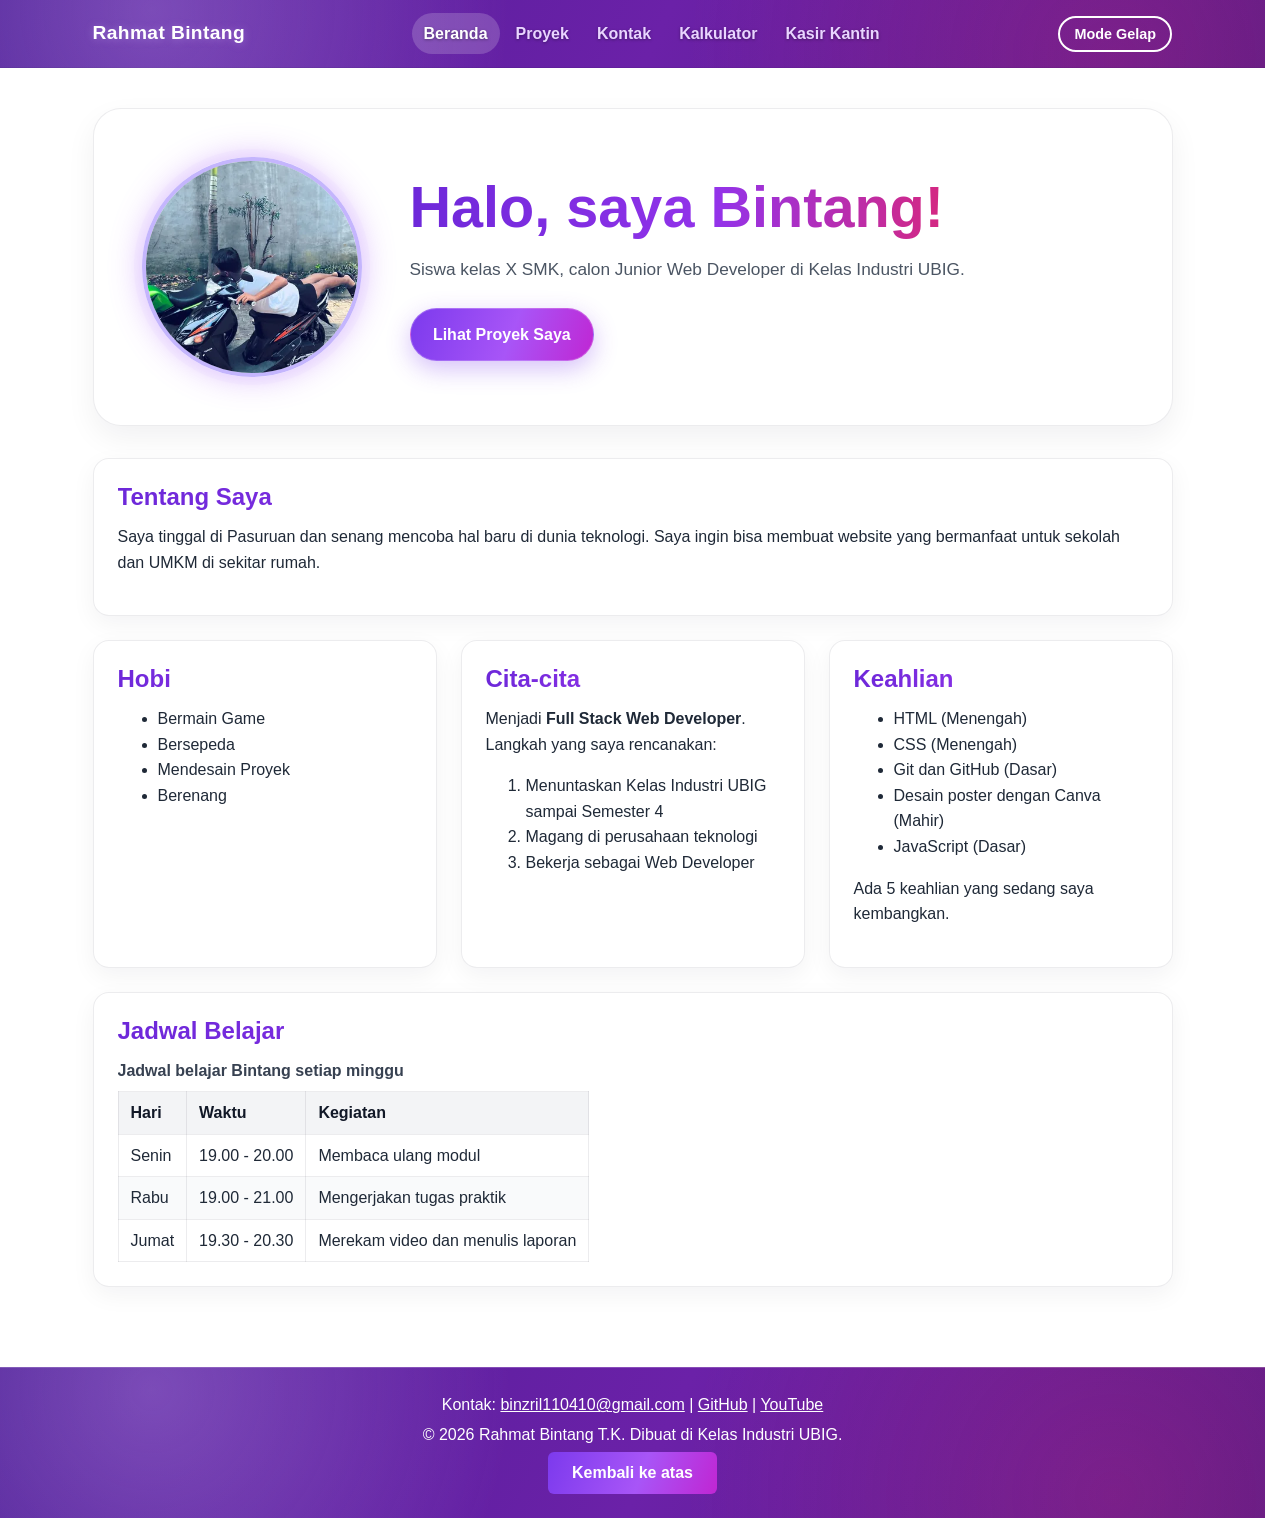
==== commit caa83cba: "feat: perubahan baru" ====
--- a/index.html
+++ b/index.html
@@ -5,42 +5,38 @@
   <meta charset="UTF-8">
   <meta name="viewport" content="width=device-width, initial-scale=1.0">
   <meta name="description" content="Portofolio Rahmat Bintang, siswa SMK calon Junior Web Developer di Kelas Industri UBIG.">
+  <meta name="theme-color" content="#4c1d95">
+  <link rel="canonical" href="https://portofolio-bintang-coral.vercel.app/">
+  <link rel="icon" href="data:image/svg+xml,%3Csvg xmlns='http://www.w3.org/2000/svg' viewBox='0 0 64 64'%3E%3Crect width='64' height='64' rx='12' fill='%234c1d95'/%3E%3Ctext x='32' y='43' text-anchor='middle' font-size='38' font-family='Arial' fill='white'%3EB%3C/text%3E%3C/svg%3E">
   <title>Rahmat Bintang T.K | Beranda</title>
-  <link rel="preconnect" href="https://fonts.googleapis.com">
-  <link rel="preconnect" href="https://fonts.gstatic.com" crossorigin>
-  <link rel="preload" as="style"
-    href="https://fonts.googleapis.com/css2?family=Inter:wght@400;600&family=Poppins:wght@600;700&display=swap"
-    onload="this.onload=null;this.rel='stylesheet'">
-  <noscript>
-    <link rel="stylesheet"
-      href="https://fonts.googleapis.com/css2?family=Inter:wght@400;600&family=Poppins:wght@600;700&display=swap">
-  </noscript>
-  <link rel="stylesheet" href="css/style.css">
-  <script src="js/main.js" defer></script>
+  <link rel="preload" as="image" href="png/bintang.webp" type="image/webp" fetchpriority="high">
+  <link rel="stylesheet" href="css/style.min.css">
+  <script src="js/site.min.js" defer></script>
 
 </head>
 
 <body>
+  <a class="lewati-navigasi" href="#konten-utama">Lewati ke konten utama</a>
   <header>
     <div class="container navbar">
       <h1>Rahmat Bintang</h1>
       <nav class="menu-laptop">
         <ul>
-          <li><a href="index.html">Beranda</a></li>
+          <li><a href="index.html" aria-current="page">Beranda</a></li>
           <li><a href="proyek.html">Proyek</a></li>
           <li><a href="kontak.html">Kontak</a></li>
           <li><a href="kalkulator.html">Kalkulator</a></li>
           <li><a href="kasir-kantin/KasirKantinSMKN1Pasuruan.html">Kasir Kantin</a></li>
         </ul>
       </nav>
-      <button type="button" id="tombol-tema" class="tombol-tema">Mode Gelap</button>
+      <button type="button" id="tombol-tema" class="tombol-tema" aria-pressed="false">Mode Gelap</button>
 
       <!-- Tantangan: menu ponsel yang bisa dibuka-tutup -->
       <details class="menu-ponsel">
         <summary aria-label="Buka menu navigasi">Menu</summary>
         <nav>
           <ul>
-            <li><a href="index.html">Beranda</a></li>
+            <li><a href="index.html" aria-current="page">Beranda</a></li>
             <li><a href="proyek.html">Proyek</a></li>
             <li><a href="kontak.html">Kontak</a></li>
             <li><a href="kalkulator.html">Kalkulator</a></li>
@@ -51,7 +47,7 @@
     </div>
   </header>
 
-  <main>
+  <main id="konten-utama">
     <div class="container">
       <section class="hero">
         <img src="png/bintang.webp" alt="Foto profil Bintang" width="180" height="180" fetchpriority="high">
@@ -92,8 +88,14 @@
 
         <section class="kartu">
           <h2>Keahlian</h2>
-          <ul id="daftar-skill"></ul>
-          <p id="jumlah-skill"></p>
+          <ul id="daftar-skill">
+            <li>HTML (Menengah)</li>
+            <li>CSS (Menengah)</li>
+            <li>Git dan GitHub (Dasar)</li>
+            <li>Desain poster dengan Canva (Mahir)</li>
+            <li>JavaScript (Dasar)</li>
+          </ul>
+          <p id="jumlah-skill">Ada 5 keahlian yang sedang saya kembangkan.</p>
         </section>
       </div>
 
@@ -136,6 +138,7 @@
       <a href="https://www.youtube.com/@Rhmat%C3%9Fintang" target="_blank" rel="noreferrer">YouTube</a>
     </p>
     <p>&copy; 2026 Rahmat Bintang T.K. Dibuat di Kelas Industri UBIG.</p>
+    <button type="button" id="tombol-ke-atas" class="tombol-ke-atas">Kembali ke atas</button>
   </footer>
 </body>
 
--- a/css/style.min.css
+++ b/css/style.min.css
@@ -0,0 +1 @@
+*{box-sizing:border-box;margin:0}img{max-width:100%;height:auto}html{scrollbar-gutter:stable}:root{--warna-utama:#1D3557;--warna-judul:#1D3557;--warna-aksen:#E63946;--warna-tautan:#E63946;--warna-latar:#F1FAEE;--warna-teks:#333333;--warna-kartu:#FFFFFF;--warna-garis:#DDDDDD}body{display:flex;flex-direction:column;font-family:"Inter",Arial,sans-serif;font-size:1rem;line-height:1.6;color:#1f2937;margin:0;background-color:#fff;background-image:none;background-attachment:fixed;background-size:cover;min-height:100vh;min-height:100dvh}.lewati-navigasi{position:absolute;left:1rem;top:-4rem;z-index:100;padding:.75rem 1rem;border-radius:0 0 8px 8px;background:#111827;color:#fff;font-weight:700}.lewati-navigasi:focus{top:0}a:focus-visible,button:focus-visible,input:focus-visible,select:focus-visible,summary:focus-visible,textarea:focus-visible{outline:3px solid #facc15;outline-offset:3px}h2{background:linear-gradient(90deg,#6d28d9,#9333ea 55%,#db2777);-webkit-background-clip:text;-webkit-text-fill-color:transparent;background-clip:text;font-weight:700;line-height:1.2}h1,h3{font-family:"Poppins",Arial,sans-serif;color:#111827;line-height:1.3}h2,h3{margin-bottom:.75rem}ol,p,ul{margin-bottom:1rem}a{color:#5b21b6;transition:color 180ms ease}a:hover{color:#7e22ce}.container{max-width:1120px;margin:0 auto;padding:0 1.25rem}header{position:sticky;top:0;z-index:10;background:radial-gradient(circle at 12% 15%,rgba(216,180,254,.3),transparent 32%),radial-gradient(circle at 88% 85%,rgba(219,39,119,.24),transparent 38%),linear-gradient(115deg,#4c1d95,#6b21a8 52%,#581c87);-webkit-backdrop-filter:blur(18px);backdrop-filter:blur(18px);color:#111827;padding:.8rem 0;border-bottom:1px solid rgba(15,23,42,.08)}header h1{color:#fff;font-size:1.2rem;letter-spacing:.02em;text-shadow:0 1px 8px rgba(216,180,254,.35)}.navbar{display:flex;flex-wrap:wrap;justify-content:space-between;align-items:center;gap:.5rem}nav ul{display:flex;gap:.25rem;padding:0;margin:0;list-style:none}.menu-ponsel summary,nav a{padding:.5rem .75rem;border-radius:999px;color:#fff;font-weight:600}nav a{display:inline-block;text-decoration:none;transition:background-color 180ms ease,color 180ms ease,transform 180ms ease}nav a:hover{background:rgba(139,92,246,.08);color:#fff;transform:translateY(-1px)}.menu-laptop a:hover,nav a[aria-current=page]{background:rgba(255,255,255,.18);color:#fff}.menu-laptop{display:none}.menu-ponsel{margin-left:auto}.menu-laptop a{color:#e9d5ff;text-shadow:0 1px 3px rgba(0,0,0,.35)}.menu-ponsel summary{border:1px solid rgba(255,255,255,.75);cursor:pointer;list-style:none}.menu-ponsel summary::-webkit-details-marker{display:none}.menu-ponsel[open]{position:relative}.menu-ponsel nav{position:absolute;top:calc(100% + .5rem);right:0;min-width:10rem;padding:.5rem;border:1px solid rgba(76,11,108,.883);border-radius:14px;background:#fff;box-shadow:0 16px 36px rgba(33,15,42,.549)}.menu-ponsel ul{flex-direction:column;gap:.25rem;margin:0}.menu-ponsel nav a{color:#5b21b6}main{flex:1;padding:1.5rem 0}.hero{display:flex;flex-direction:column;align-items:center;gap:2rem;margin-bottom:2rem;padding:2rem 1.25rem;border:1px solid rgba(15,23,42,.08);border-radius:28px;background-color:#fff;background-image:none;box-shadow:0 12px 30px rgba(15,23,42,.06);text-align:center}.hero img{flex:0 0 auto;border:4px solid #c4b5fd;border-radius:50%;object-fit:cover;width:180px;height:180px;box-shadow:0 0 0 8px rgba(196,181,253,.08),0 0 32px rgba(168,85,247,.42)}.hero h2{margin-bottom:.85rem;font-size:clamp(2.2rem,8vw,3.6rem)}.hero p{max-width:38rem;color:#4b5563;font-size:1.08rem}.tombol{display:inline-block;padding:.8rem 1.4rem;border:1px solid rgba(255,255,255,.22);border-radius:999px;background:linear-gradient(110deg,#7c3aed,#a855f7 55%,#c026d3);color:#fff;font-weight:600;text-decoration:none;box-shadow:0 8px 24px rgba(124,58,237,.32);transition:transform 180ms ease,box-shadow 180ms ease}.tombol:hover{color:#fff;transform:translateY(-2px);box-shadow:0 12px 30px rgba(168,85,247,.42)}.hero p,.kartu{margin-bottom:1.5rem}.kartu{color:#1f2937;background:#fff;-webkit-backdrop-filter:blur(14px);backdrop-filter:blur(14px);padding:1rem;border:1px solid rgba(15,23,42,.08);border-radius:16px;box-shadow:0 8px 24px rgba(15,23,42,.05)}.kartu h2{margin-top:0}.daftar-kartu{display:flex;flex-wrap:wrap;gap:1.5rem;margin-bottom:1.5rem}.galeri-proyek{display:grid;grid-template-columns:repeat(auto-fit,minmax(min(100%,420px),1fr));align-items:stretch}.daftar-kartu .kartu{flex:1 1 280px;margin-bottom:0;transition:transform 200ms ease,border-color 200ms ease,box-shadow 200ms ease}.galeri-proyek .kartu{display:flex;flex-direction:column}.daftar-kartu .kartu:hover{transform:translateY(-5px);border-color:rgba(196,181,253,.45);box-shadow:0 16px 38px rgba(0,0,0,.38)}.galeri-proyek .kartu img{height:auto;max-height:560px;object-fit:contain;background:#f3f4f6;border:1px solid #d1d5db}.galeri-proyek .kartu picture,article img,table{display:block;width:100%}article img{max-height:220px;margin-bottom:1rem;object-fit:cover;border-radius:8px;border:1px solid rgba(255,255,255,.2)}table{overflow-x:auto;border-collapse:collapse;white-space:nowrap}caption,td,th{text-align:left}caption{font-weight:600;margin-bottom:.5rem;color:#374151}td,th{border:1px solid rgba(15,23,42,.08);padding:.5rem .75rem}th{background:#f3f4f6;color:#111827}tbody tr:nth-child(even){background:#f9fafb}label{font-weight:600}input,select,textarea{width:100%;max-width:22rem;padding:.6rem;margin-top:.25rem;border:1px solid rgba(15,23,42,.12);border-radius:6px;background:#fff;color:#111827;font-family:inherit;font-size:1rem}input::placeholder,textarea::placeholder{color:#6b7280}input:focus,select:focus,textarea:focus{outline:2px solid #c4b5fd;outline-offset:2px;border-color:transparent}.kalkulator{margin-bottom:1.5rem}.kalkulator .form-group{margin-bottom:1rem}.kalkulator input,.kalkulator label{display:block}.kalkulator input{width:100%;max-width:100%}#hasil,footer{margin-top:1rem}#hasil,button{font-weight:600}#hasil{margin-bottom:0}button{padding:.75rem 1.5rem;border:0;border-radius:6px;background:linear-gradient(110deg,#7c3aed,#a855f7 55%,#c026d3);font-family:inherit;font-size:1rem;cursor:pointer;transition:transform 180ms ease,box-shadow 180ms ease}button:hover{transform:translateY(-2px);box-shadow:0 8px 22px rgba(168,85,247,.35)}.kartu details{padding:.9rem 0;border-top:1px solid rgba(221,214,254,.16)}.kartu details summary{color:#111827;font-weight:600;cursor:pointer}.kartu details p{margin:.75rem 0 0;color:#4b5563}footer{border-top:1px solid rgba(255,255,255,.2);background:radial-gradient(circle at 12% 15%,rgba(216,180,254,.3),transparent 32%),radial-gradient(circle at 88% 85%,rgba(219,39,119,.24),transparent 38%),linear-gradient(115deg,#4c1d95,#6b21a8 52%,#581c87);text-align:center;padding:1.5rem}footer p{margin-bottom:.25rem}button,footer,footer a{color:#fff}@media (min-width:768px){.menu-laptop{display:block}.menu-ponsel{display:none}.hero{flex-direction:row;padding:3rem;text-align:left}.hero img{width:220px;height:220px}.kartu{padding:1.5rem}}@media (min-width:1024px){main{padding:2.5rem 0}.hero{gap:3rem}}@media (prefers-reduced-motion:reduce){*,::after,::before{scroll-behavior:auto!important;transition-duration:.01ms!important}}.tombol-tema{padding:.5rem .9rem;border:2px solid #fff;border-radius:999px;background:0 0;color:#fff;font-size:.9rem}.filter{display:flex;flex-wrap:wrap;gap:.5rem;margin-bottom:1rem}#cari-proyek{display:block;margin-bottom:.5rem}.label,.tombol-filter{border-radius:999px;color:var(--warna-judul)}.tombol-filter{padding:.5rem 1rem;border:2px solid var(--warna-garis);background:var(--warna-kartu)}.tombol-filter.aktif{border-color:var(--warna-utama);background:var(--warna-utama);color:#fff}.label{display:inline-block;padding:.1rem .6rem;margin-bottom:.5rem;background:var(--warna-latar);font-size:.85rem;font-weight:600}body.gelap{background-color:#182433}body.gelap header{background:#182433;border-bottom-color:#344356}body.gelap,body.gelap .kartu,body.gelap .kartu details summary,body.gelap .menu-ponsel nav a,body.gelap h1,body.gelap h3{color:#e3e8ee}body.gelap h2{background:linear-gradient(90deg,#5eead4,#fda4af 55%,#facc15);-webkit-background-clip:text;background-clip:text;color:transparent;-webkit-text-fill-color:transparent}body.gelap .hero,body.gelap .kartu,body.gelap footer{background-color:#1b2838;border-color:#344356}body.gelap footer{background:#182433;color:#cbd5e1}body.gelap .daftar-kartu .kartu{background:linear-gradient(135deg,rgba(94,234,212,.16),rgba(253,164,175,.16) 55%,rgba(250,204,21,.12))}body.gelap .hero p,body.gelap .kartu details p,body.gelap caption{color:#cbd5e1}body.gelap a,body.gelap footer a{color:#dfcafa}body.gelap th{background:#26364a;color:#e3e8ee}body.gelap td,body.gelap th{border-color:#46566a}body.gelap tbody tr:nth-child(even){background:#223145}body.gelap input,body.gelap select,body.gelap textarea{background:#121a24;border-color:#46566a;color:#e3e8ee}body.gelap .menu-ponsel nav,body.gelap .tombol-filter{background:#1b2838;border-color:#46566a}body.gelap .tombol-filter{color:#e3e8ee}body.gelap .tombol-filter.aktif{border-color:#5eead4;background:#5eead4;color:#182433}body.gelap .label{background:#26364a;color:#e3e8ee}.keterangan{font-size:.875rem}.halaman-proyek footer,.halaman-proyek header{background:#4c1d95;-webkit-backdrop-filter:none;backdrop-filter:none}.halaman-proyek .hero,.halaman-proyek .kartu{-webkit-backdrop-filter:none;backdrop-filter:none;box-shadow:0 4px 12px rgba(15,23,42,.06)}.halaman-proyek *{transition:none!important;animation:none!important}.halaman-proyek .daftar-kartu .kartu:hover{transform:none;box-shadow:0 6px 16px rgba(15,23,42,.12)}.halaman-proyek .galeri-proyek .kartu img{content-visibility:auto;contain-intrinsic-size:420px 220px}#daftar-repo{min-height:12rem;padding-left:1.25rem}
